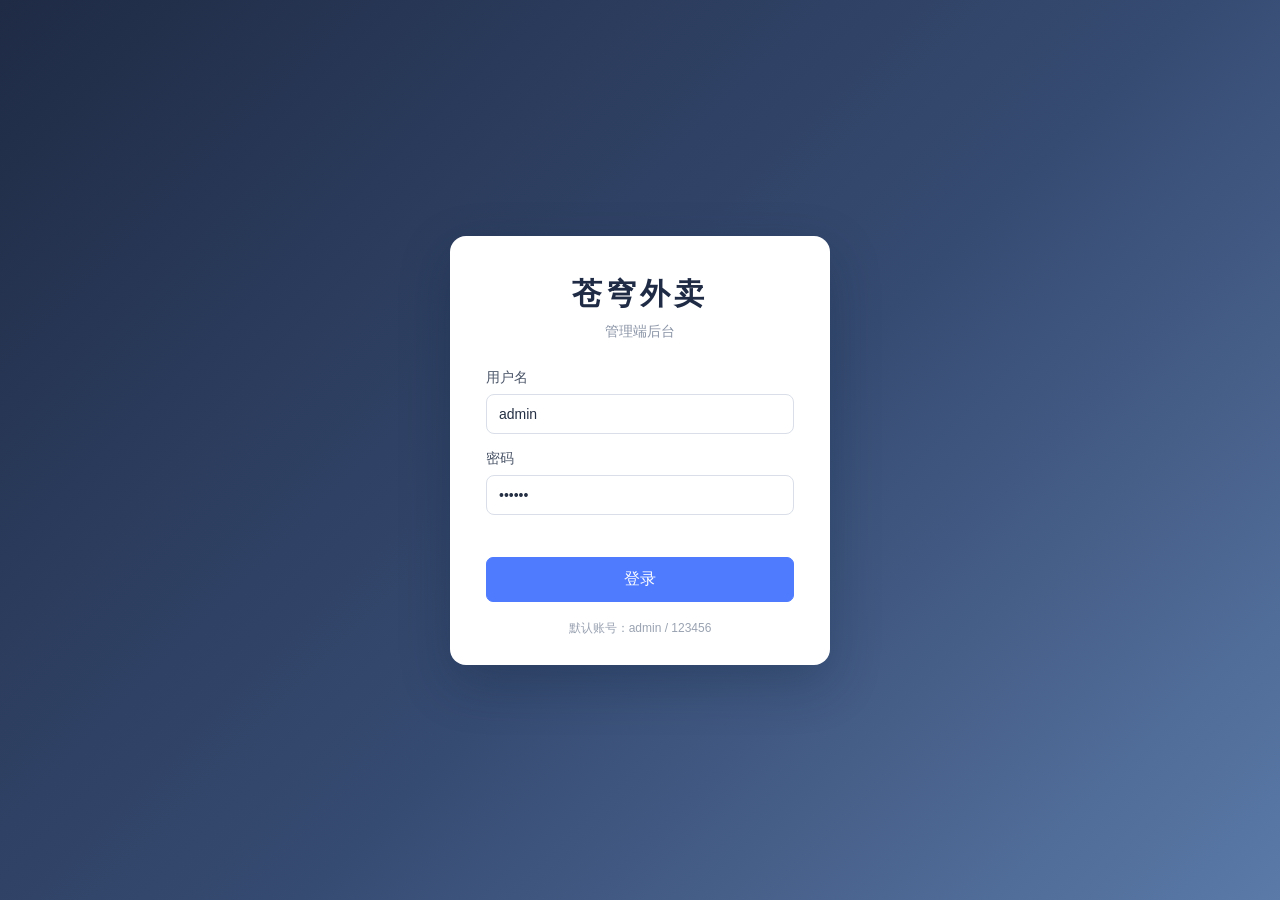
==== Code/frontend/admin/index.html @ 08b96009 "Initial commit: 苍穹外卖 Spring Boot 4.1.1 + JDK 25" ====
<!DOCTYPE html>
<html lang="zh-CN">
<head>
    <meta charset="UTF-8">
    <meta name="viewport" content="width=device-width, initial-scale=1.0">
    <title>苍穹外卖管理端</title>
    <link rel="stylesheet" href="css/app.css">
</head>
<body>
<div class="layout">
    <aside class="sidebar">
        <div class="brand">苍穹外卖</div>
        <nav id="nav">
            <button class="nav-item active" data-tab="category">分类管理</button>
            <button class="nav-item" data-tab="employee">员工管理</button>
            <button class="nav-item" data-tab="dish">菜品管理</button>
            <button class="nav-item" data-tab="setmeal">套餐管理</button>
            <button class="nav-item" data-tab="order">订单管理</button>
        </nav>
    </aside>

    <main class="main">
        <header class="topbar">
            <div id="pageTitle">分类管理</div>
            <div class="topbar-right">
                <span id="shopStatus" class="badge on">营业中</span>
                <button id="shopToggle" class="btn ghost" data-status="1">打烊</button>
                <span id="userName"></span>
                <button id="logoutBtn" class="btn ghost">退出</button>
            </div>
        </header>

        <!-- 分类 -->
        <section id="panel-category" class="panel">
            <div class="toolbar">
                <div class="filters">
                    <input id="categoryName" placeholder="分类名称">
                    <select id="categoryType">
                        <option value="">全部类型</option>
                        <option value="1">菜品分类</option>
                        <option value="2">套餐分类</option>
                    </select>
                    <button id="categorySearch" class="btn">查询</button>
                </div>
                <button id="categoryAdd" class="btn primary">新增分类</button>
            </div>
            <div class="table-wrap">
                <table>
                    <thead>
                    <tr>
                        <th>ID</th>
                        <th>名称</th>
                        <th>类型</th>
                        <th>排序</th>
                        <th>状态</th>
                        <th>更新时间</th>
                        <th>操作</th>
                    </tr>
                    </thead>
                    <tbody id="categoryBody"></tbody>
                </table>
            </div>
            <div id="categoryPager" class="pager"></div>
        </section>

        <!-- 员工 -->
        <section id="panel-employee" class="panel hidden">
            <div class="toolbar">
                <div class="filters">
                    <input id="employeeName" placeholder="员工姓名">
                    <button id="employeeSearch" class="btn">查询</button>
                </div>
                <button id="employeeAdd" class="btn primary">新增员工</button>
            </div>
            <div class="table-wrap">
                <table>
                    <thead>
                    <tr>
                        <th>ID</th>
                        <th>用户名</th>
                        <th>姓名</th>
                        <th>手机号</th>
                        <th>性别</th>
                        <th>状态</th>
                        <th>更新时间</th>
                        <th>操作</th>
                    </tr>
                    </thead>
                    <tbody id="employeeBody"></tbody>
                </table>
            </div>
            <div id="employeePager" class="pager"></div>
        </section>

        <!-- 菜品 -->
        <section id="panel-dish" class="panel hidden">
            <div class="toolbar">
                <div class="filters">
                    <input id="dishName" placeholder="菜品名称">
                    <select id="dishCategory"></select>
                    <select id="dishStatus">
                        <option value="">全部状态</option>
                        <option value="1">起售</option>
                        <option value="0">停售</option>
                    </select>
                    <button id="dishSearch" class="btn">查询</button>
                </div>
                <button id="dishAdd" class="btn primary">新增菜品</button>
            </div>
            <div class="table-wrap">
                <table>
                    <thead>
                    <tr>
                        <th>ID</th>
                        <th>图片</th>
                        <th>名称</th>
                        <th>分类</th>
                        <th>价格</th>
                        <th>状态</th>
                        <th>更新时间</th>
                        <th>操作</th>
                    </tr>
                    </thead>
                    <tbody id="dishBody"></tbody>
                </table>
            </div>
            <div id="dishPager" class="pager"></div>
        </section>

        <!-- 套餐 -->
        <section id="panel-setmeal" class="panel hidden">
            <div class="toolbar">
                <div class="filters">
                    <input id="setmealName" placeholder="套餐名称">
                    <select id="setmealCategory"></select>
                    <select id="setmealStatus">
                        <option value="">全部状态</option>
                        <option value="1">起售</option>
                        <option value="0">停售</option>
                    </select>
                    <button id="setmealSearch" class="btn">查询</button>
                </div>
                <button id="setmealAdd" class="btn primary">新增套餐</button>
            </div>
            <div class="table-wrap">
                <table>
                    <thead>
                    <tr>
                        <th>ID</th>
                        <th>图片</th>
                        <th>名称</th>
                        <th>分类</th>
                        <th>价格</th>
                        <th>状态</th>
                        <th>更新时间</th>
                        <th>操作</th>
                    </tr>
                    </thead>
                    <tbody id="setmealBody"></tbody>
                </table>
            </div>
            <div id="setmealPager" class="pager"></div>
        </section>

        <!-- 订单 -->
        <section id="panel-order" class="panel hidden">
            <div class="toolbar">
                <div class="filters">
                    <input id="orderNumber" placeholder="订单号">
                    <select id="orderStatus">
                        <option value="">全部状态</option>
                        <option value="1">待付款</option>
                        <option value="2">待接单</option>
                        <option value="3">已接单</option>
                        <option value="4">派送中</option>
                        <option value="5">已完成</option>
                        <option value="6">已取消</option>
                    </select>
                    <button id="orderSearch" class="btn">查询</button>
                </div>
            </div>
            <div class="table-wrap">
                <table>
                    <thead>
                    <tr>
                        <th>ID</th>
                        <th>订单号</th>
                        <th>状态</th>
                        <th>金额</th>
                        <th>收货人</th>
                        <th>手机号</th>
                        <th>下单时间</th>
                        <th>操作</th>
                    </tr>
                    </thead>
                    <tbody id="orderBody"></tbody>
                </table>
            </div>
            <div id="orderPager" class="pager"></div>
        </section>
    </main>
</div>

<div id="modalRoot"></div>
<div id="toast" class="toast"></div>

<script src="js/api.js"></script>
<script src="js/app.js"></script>
</body>
</html>
---- Code/frontend/admin/css/app.css ----
* {
    box-sizing: border-box;
}

body {
    margin: 0;
    font-family: "Microsoft YaHei", "PingFang SC", Arial, sans-serif;
    background: #f4f6f9;
    color: #253044;
}

button, input, select, textarea {
    font: inherit;
}

.hidden {
    display: none !important;
}

/* 登录页 */
.login-page {
    min-height: 100vh;
    display: flex;
    align-items: center;
    justify-content: center;
    background: linear-gradient(135deg, #1f2b45 0%, #364b72 55%, #5b7aa8 100%);
}

.login-card {
    width: 380px;
    padding: 38px 36px 28px;
    border-radius: 16px;
    background: #ffffff;
    box-shadow: 0 18px 50px rgba(16, 31, 58, 0.28);
}

.login-logo {
    font-size: 30px;
    font-weight: 700;
    color: #1f2b45;
    text-align: center;
    letter-spacing: 4px;
}

.login-sub {
    margin: 8px 0 28px;
    text-align: center;
    color: #8a94a6;
    font-size: 14px;
}

.login-card label {
    display: block;
    margin-bottom: 16px;
    font-size: 14px;
    color: #4a5568;
}

.login-card input {
    display: block;
    width: 100%;
    margin-top: 7px;
    padding: 11px 12px;
    border: 1px solid #d9dee8;
    border-radius: 8px;
    outline: none;
}

.login-card input:focus {
    border-color: #4f7cff;
    box-shadow: 0 0 0 3px rgba(79, 124, 255, 0.12);
}

.login-tip {
    margin: 18px 0 0;
    text-align: center;
    font-size: 12px;
    color: #9aa3b2;
}

/* 主布局 */
.layout {
    display: flex;
    min-height: 100vh;
}

.sidebar {
    width: 210px;
    flex-shrink: 0;
    background: #1f2b45;
    color: #fff;
}

.brand {
    height: 64px;
    display: flex;
    align-items: center;
    justify-content: center;
    font-size: 20px;
    font-weight: 700;
    letter-spacing: 3px;
    border-bottom: 1px solid rgba(255, 255, 255, 0.08);
}

#nav {
    padding: 16px 12px;
}

.nav-item {
    display: block;
    width: 100%;
    padding: 12px 16px;
    margin-bottom: 6px;
    border: 0;
    border-radius: 8px;
    background: transparent;
    color: #b8c2d6;
    text-align: left;
    cursor: pointer;
}

.nav-item:hover {
    background: rgba(255, 255, 255, 0.06);
    color: #fff;
}

.nav-item.active {
    background: #4f7cff;
    color: #fff;
}

.main {
    flex: 1;
    min-width: 0;
}

.topbar {
    height: 64px;
    padding: 0 26px;
    display: flex;
    align-items: center;
    justify-content: space-between;
    background: #fff;
    border-bottom: 1px solid #e8edf5;
    font-size: 18px;
    font-weight: 600;
}

.topbar-right {
    display: flex;
    align-items: center;
    gap: 14px;
    font-size: 14px;
    font-weight: 400;
    color: #687386;
}

.panel {
    padding: 22px 26px;
}

.toolbar {
    display: flex;
    align-items: center;
    justify-content: space-between;
    gap: 16px;
    margin-bottom: 16px;
    flex-wrap: wrap;
}

.filters {
    display: flex;
    align-items: center;
    gap: 10px;
    flex-wrap: wrap;
}

input, select, textarea {
    padding: 9px 11px;
    border: 1px solid #d9dee8;
    border-radius: 7px;
    background: #fff;
    color: #253044;
    outline: none;
}

input:focus, select:focus, textarea:focus {
    border-color: #4f7cff;
    box-shadow: 0 0 0 3px rgba(79, 124, 255, 0.1);
}

.filters input {
    width: 190px;
}

.btn {
    padding: 9px 16px;
    border: 1px solid #d9dee8;
    border-radius: 7px;
    background: #fff;
    color: #3d4a61;
    cursor: pointer;
    transition: 0.15s;
}

.btn:hover {
    border-color: #4f7cff;
    color: #4f7cff;
}

.btn.primary {
    border-color: #4f7cff;
    background: #4f7cff;
    color: #fff;
}

.btn.primary:hover {
    background: #3f6ce8;
}

.btn.ghost {
    border-color: transparent;
    background: transparent;
}

.btn.danger {
    color: #e04c4c;
}

.btn:disabled {
    opacity: 0.55;
    cursor: not-allowed;
}

.btn.block {
    width: 100%;
    padding: 11px;
}

.table-wrap {
    overflow-x: auto;
    background: #fff;
    border: 1px solid #e8edf5;
    border-radius: 10px;
}

table {
    width: 100%;
    border-collapse: collapse;
    min-width: 880px;
}

th, td {
    padding: 12px 14px;
    border-bottom: 1px solid #eef2f8;
    text-align: left;
    font-size: 14px;
    vertical-align: middle;
}

th {
    background: #f8fafd;
    color: #6d788b;
    font-weight: 500;
    white-space: nowrap;
}

tbody tr:hover {
    background: #fafbfe;
}

tbody tr:last-child td {
    border-bottom: 0;
}

.thumb {
    width: 48px;
    height: 48px;
    border-radius: 8px;
    object-fit: cover;
    background: #eef2f8;
    border: 1px solid #e8edf5;
}

.badge {
    display: inline-block;
    padding: 3px 9px;
    border-radius: 999px;
    font-size: 12px;
}

.badge.on {
    background: #e8f7ee;
    color: #1c9b58;
}

.badge.off {
    background: #f1f3f6;
    color: #8b95a7;
}

.link-btn {
    padding: 0;
    margin-right: 10px;
    border: 0;
    background: transparent;
    color: #4f7cff;
    cursor: pointer;
    font-size: 14px;
}

.link-btn.danger {
    color: #e04c4c;
}

.link-btn:last-child {
    margin-right: 0;
}

.pager {
    display: flex;
    align-items: center;
    justify-content: flex-end;
    gap: 12px;
    margin-top: 14px;
    color: #7b8597;
    font-size: 13px;
}

.pager button {
    padding: 6px 12px;
    border: 1px solid #d9dee8;
    border-radius: 6px;
    background: #fff;
    cursor: pointer;
}

.pager button:disabled {
    opacity: 0.45;
    cursor: not-allowed;
}

/* 弹窗 */
.modal-mask {
    position: fixed;
    inset: 0;
    z-index: 20;
    display: flex;
    align-items: center;
    justify-content: center;
    padding: 24px;
    background: rgba(17, 27, 47, 0.48);
}

.modal {
    width: 560px;
    max-width: 100%;
    max-height: 88vh;
    overflow: auto;
    padding: 22px 24px;
    border-radius: 12px;
    background: #fff;
    box-shadow: 0 24px 70px rgba(17, 27, 47, 0.28);
}

.modal h3 {
    margin: 0 0 18px;
    font-size: 18px;
}

.modal-body label {
    display: block;
    margin-bottom: 13px;
    font-size: 14px;
    color: #4a5568;
}

.modal-body input, .modal-body select, .modal-body textarea {
    display: block;
    width: 100%;
    margin-top: 6px;
}

.modal-body textarea {
    min-height: 70px;
    resize: vertical;
}

.form-error {
    min-height: 18px;
    margin: 4px 0 8px;
    color: #e04c4c;
    font-size: 13px;
}

.modal-error {
    min-height: 18px;
    margin-top: 8px;
    color: #e04c4c;
    font-size: 13px;
}

.modal-actions {
    display: flex;
    justify-content: flex-end;
    gap: 10px;
    margin-top: 16px;
}

.form-row {
    display: grid;
    grid-template-columns: 1fr 1fr;
    gap: 12px;
}

.image-preview {
    width: 90px;
    height: 90px;
    margin-top: 8px;
    border: 1px dashed #cfd7e6;
    border-radius: 8px;
    object-fit: cover;
    background: #f8fafd;
}

.flavor-row {
    display: grid;
    grid-template-columns: 1fr 1.6fr auto;
    gap: 8px;
    margin-bottom: 8px;
}

.flavor-row input {
    margin-top: 0;
}

.setmeal-dish-list {
    max-height: 240px;
    overflow: auto;
    padding: 8px;
    border: 1px solid #e8edf5;
    border-radius: 8px;
    background: #fafbfe;
}

.setmeal-dish-item {
    display: grid;
    grid-template-columns: 22px 1fr 90px;
    align-items: center;
    gap: 8px;
    padding: 7px 6px;
    border-bottom: 1px solid #eef2f8;
    font-size: 13px;
}

.setmeal-dish-item:last-child {
    border-bottom: 0;
}

.setmeal-dish-item input[type="number"] {
    width: 74px;
    margin: 0;
    padding: 6px 8px;
}

.order-detail-row {
    display: flex;
    justify-content: space-between;
    gap: 16px;
    padding: 8px 0;
    border-bottom: 1px solid #eef2f8;
    font-size: 14px;
}

.order-detail-row:last-child {
    border-bottom: 0;
}

.hint {
    margin: 4px 0 10px;
    color: #8b95a7;
    font-size: 12px;
}

.toast {
    position: fixed;
    left: 50%;
    bottom: 32px;
    z-index: 40;
    transform: translateX(-50%) translateY(20px);
    opacity: 0;
    padding: 10px 18px;
    border-radius: 8px;
    background: #1f2b45;
    color: #fff;
    font-size: 14px;
    pointer-events: none;
    transition: 0.2s;
}

.toast.show {
    opacity: 1;
    transform: translateX(-50%) translateY(0);
}

@media (max-width: 760px) {
    .sidebar {
        width: 150px;
    }

    .brand {
        font-size: 16px;
    }

    .panel {
        padding: 16px;
    }

    .form-row {
        grid-template-columns: 1fr;
    }
}
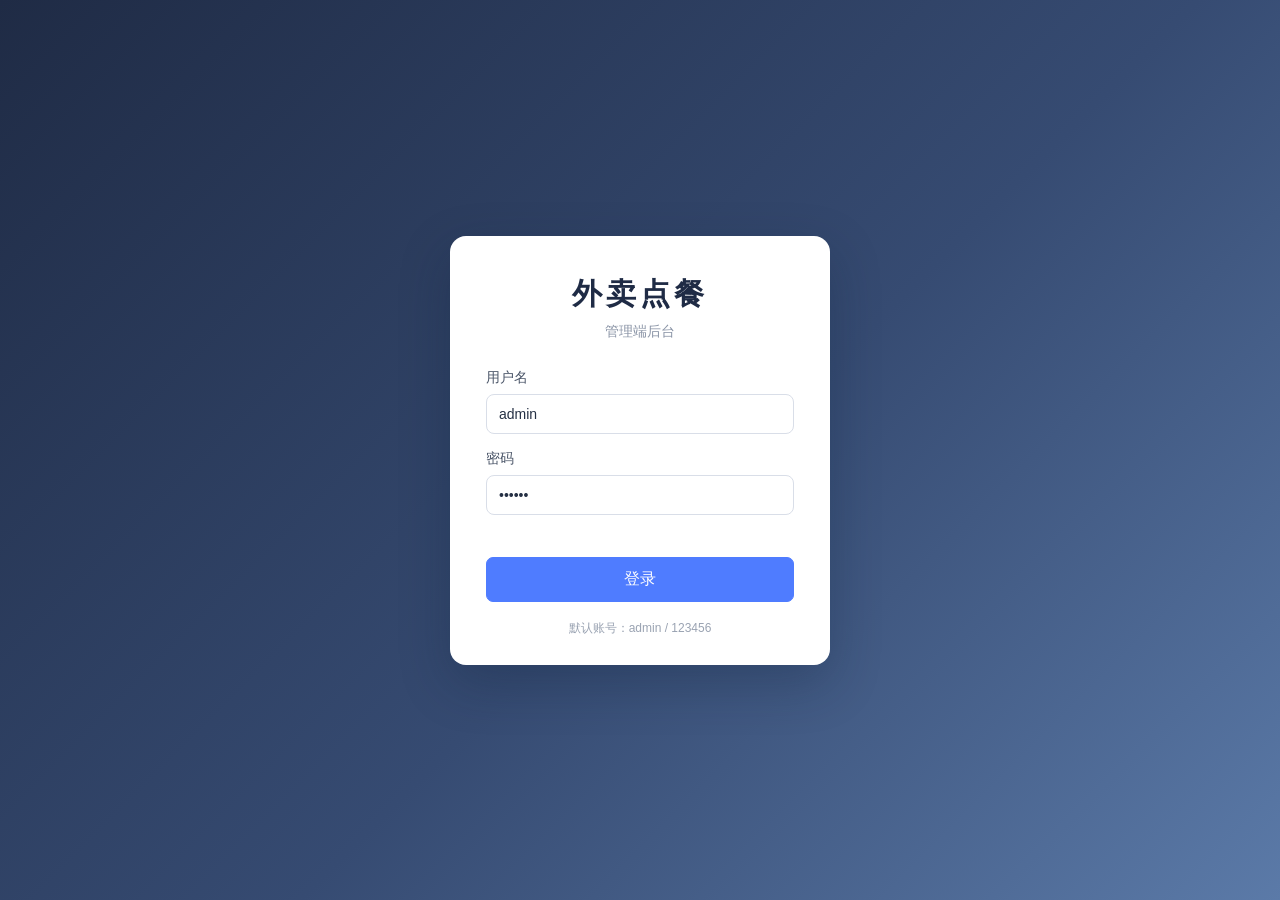
==== commit c3437132: "Rename project to waimai food ordering platform" ====
--- a/Code/frontend/admin/index.html
+++ b/Code/frontend/admin/index.html
@@ -3,13 +3,13 @@
 <head>
     <meta charset="UTF-8">
     <meta name="viewport" content="width=device-width, initial-scale=1.0">
-    <title>苍穹外卖管理端</title>
+    <title>外卖点餐平台（双端） - 管理端</title>
     <link rel="stylesheet" href="css/app.css">
 </head>
 <body>
 <div class="layout">
     <aside class="sidebar">
-        <div class="brand">苍穹外卖</div>
+        <div class="brand">外卖点餐</div>
         <nav id="nav">
             <button class="nav-item active" data-tab="category">分类管理</button>
             <button class="nav-item" data-tab="employee">员工管理</button>
